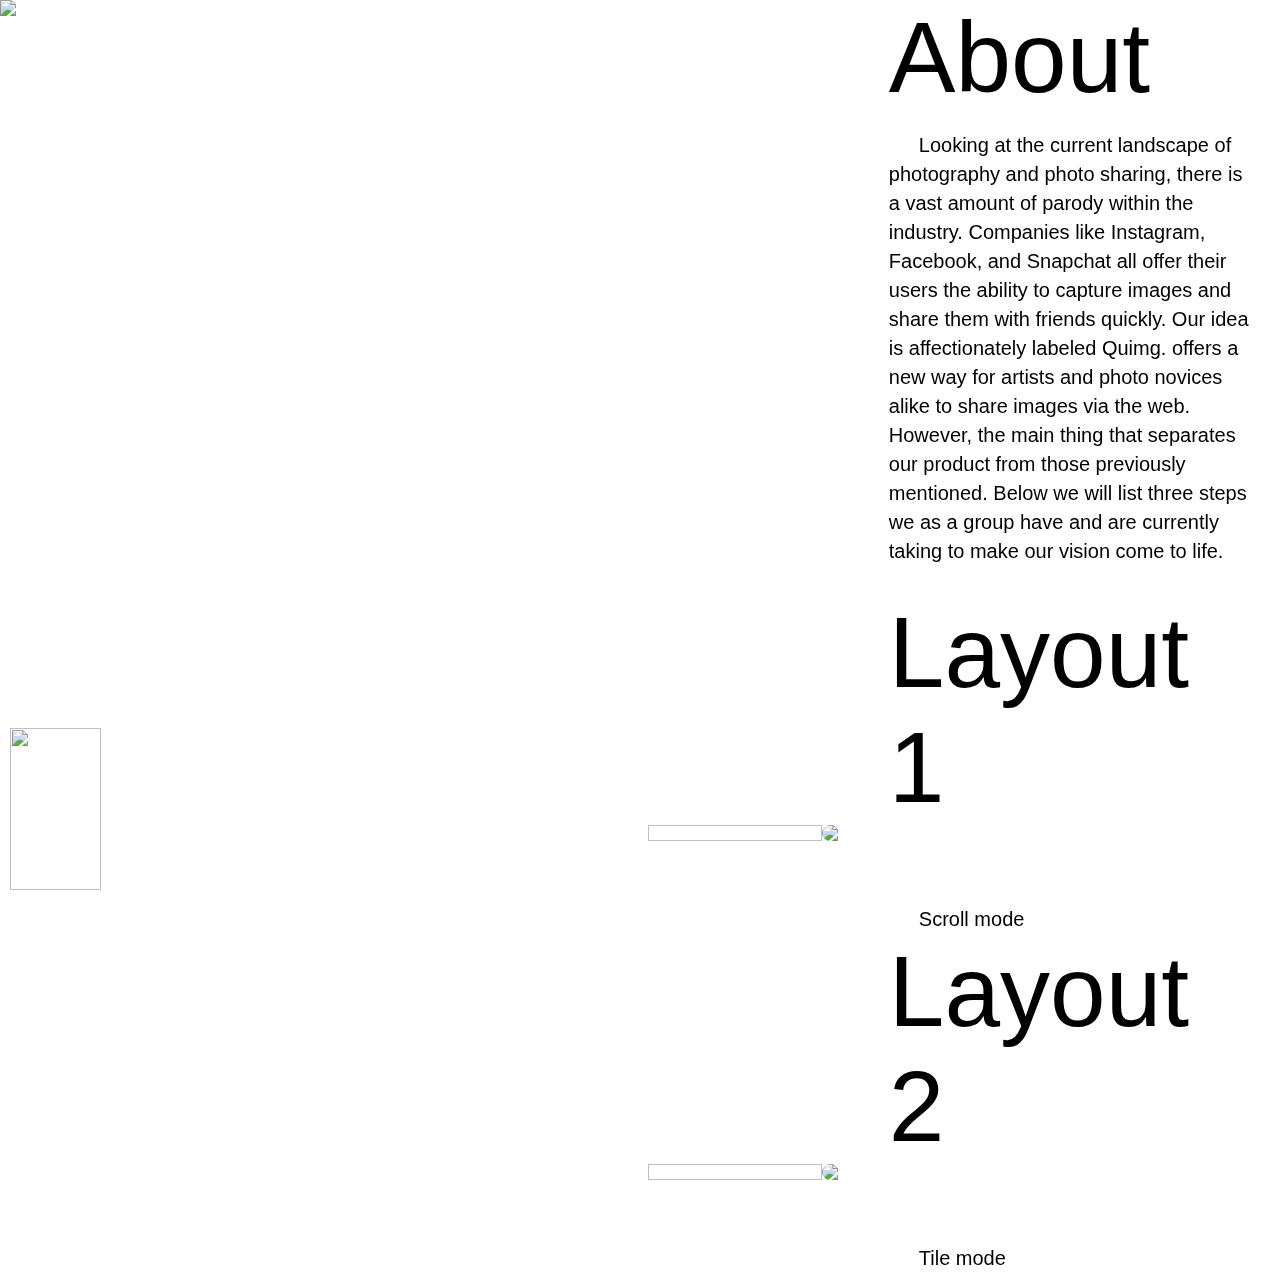
==== main/index.html @ a60102f3 "push" ====
<!DOCTYPE html>
<html>
<head>
	<title>Quimg</title>
	<link rel="stylesheet" type="text/css" href="css/site.css">
</head>
<body>

	<div id="flexbox">
		<div id="flex-left">
			<img src="img/1 (4).jpg" id="main_image">
			<img src="img/1 (5).jpg" id="portal">
			<p>
				Quimg
				<br>
			<p>
		</div>

		<div id="flex-spacer">
		</div>

		<div id="flex-right">
			<p class="titles"> About <p>
			<p class="body"> Looking at the current landscape of photography and photo sharing, there is a vast amount of parody within the industry. Companies like Instagram, Facebook, and Snapchat all offer their users the ability to capture images and share them with friends quickly. Our idea is affectionately labeled Quimg. offers a new way for artists and photo novices alike to share images via the web. However, the main thing that separates our product from those previously mentioned. Below we will list three steps we as a group have and are currently taking to make our vision come to life.

				<br>
				<br>
			</p>

			<p class="titles"> Layout 1 </p>
			<div class="images_container">
				<img scr="img/1 (1).jpg"	class="image_thumb">
				<img src="img/1 (2).jpg" class="image_link" href="">
			</div>
			<p class="body"> Scroll mode
			</p>

			<p class="titles">Layout 2 </p>
			<div class="images_container">
				<img scr="img/1 .jpg"	class="image_thumb">
				<img src="img/1 (3).jpg" class="image_link">
			</div>
			<p class="body"> Tile mode
			</p>


</div>
</body>
</html>
---- main/css/site.css ----
body {
  margin: 0px
}
/** Main  **/
#flexbox {
  display:flex;
  flex:row;
}

/*Left section */
#flex-left {
  width: 47%;
  height: 100%
}

#flex-left #main_image {
  width: 50%;
  height: auto;
  max-height: 100vh;
  position: fixed;
  z-index: -1;
}

#flex-left p {
  font-size: 128px;
  font-family: Arial, Helvetica, sans-serif;
  color: white;
  position: fixed;
}

#flex-spacer {
  width: 47%;
}

/*Marginal left content */
#portal {
  width:91px;
  height:162px;
  position: fixed;
  bottom: 10px;
  left: 10px;
}

/*Right Section */
#flex-right {
  width: 53%;
  position: relative;
  margin: 0 30px 0 0;

}
/* Marginal right content */

.titles {
  font-size: 100px;
  font-family: Arial, Helvetica, sans-serif;
  margin: 0px 0px 0px 40%;
}

.body {
  font-family: 'Arial';
  font-style: normal;
  font-weight: 400;
  font-size: 20px;
  line-height: 29px;
  margin: 0px 0px 0px 40%;
  text-indent: 30px;
}

/*------------------*/
.images_container {
  display: flex;
  margin: 0px 0px 64px 0px;
  float: right;
}

.image_link {
  margin: 0px 0px 0px 0px;
  width: 428px;
  border-radius: 40px
}

.image_thumb {
  width: 174px;
  xheight: 100px;
  xmargin: 0px 130px 0px 15px;
  xborder-radius: 60px;

}

li {
  margin: 0px 0px 0px 40%;
  list-style-type: square;
  font-size: 12px;
}
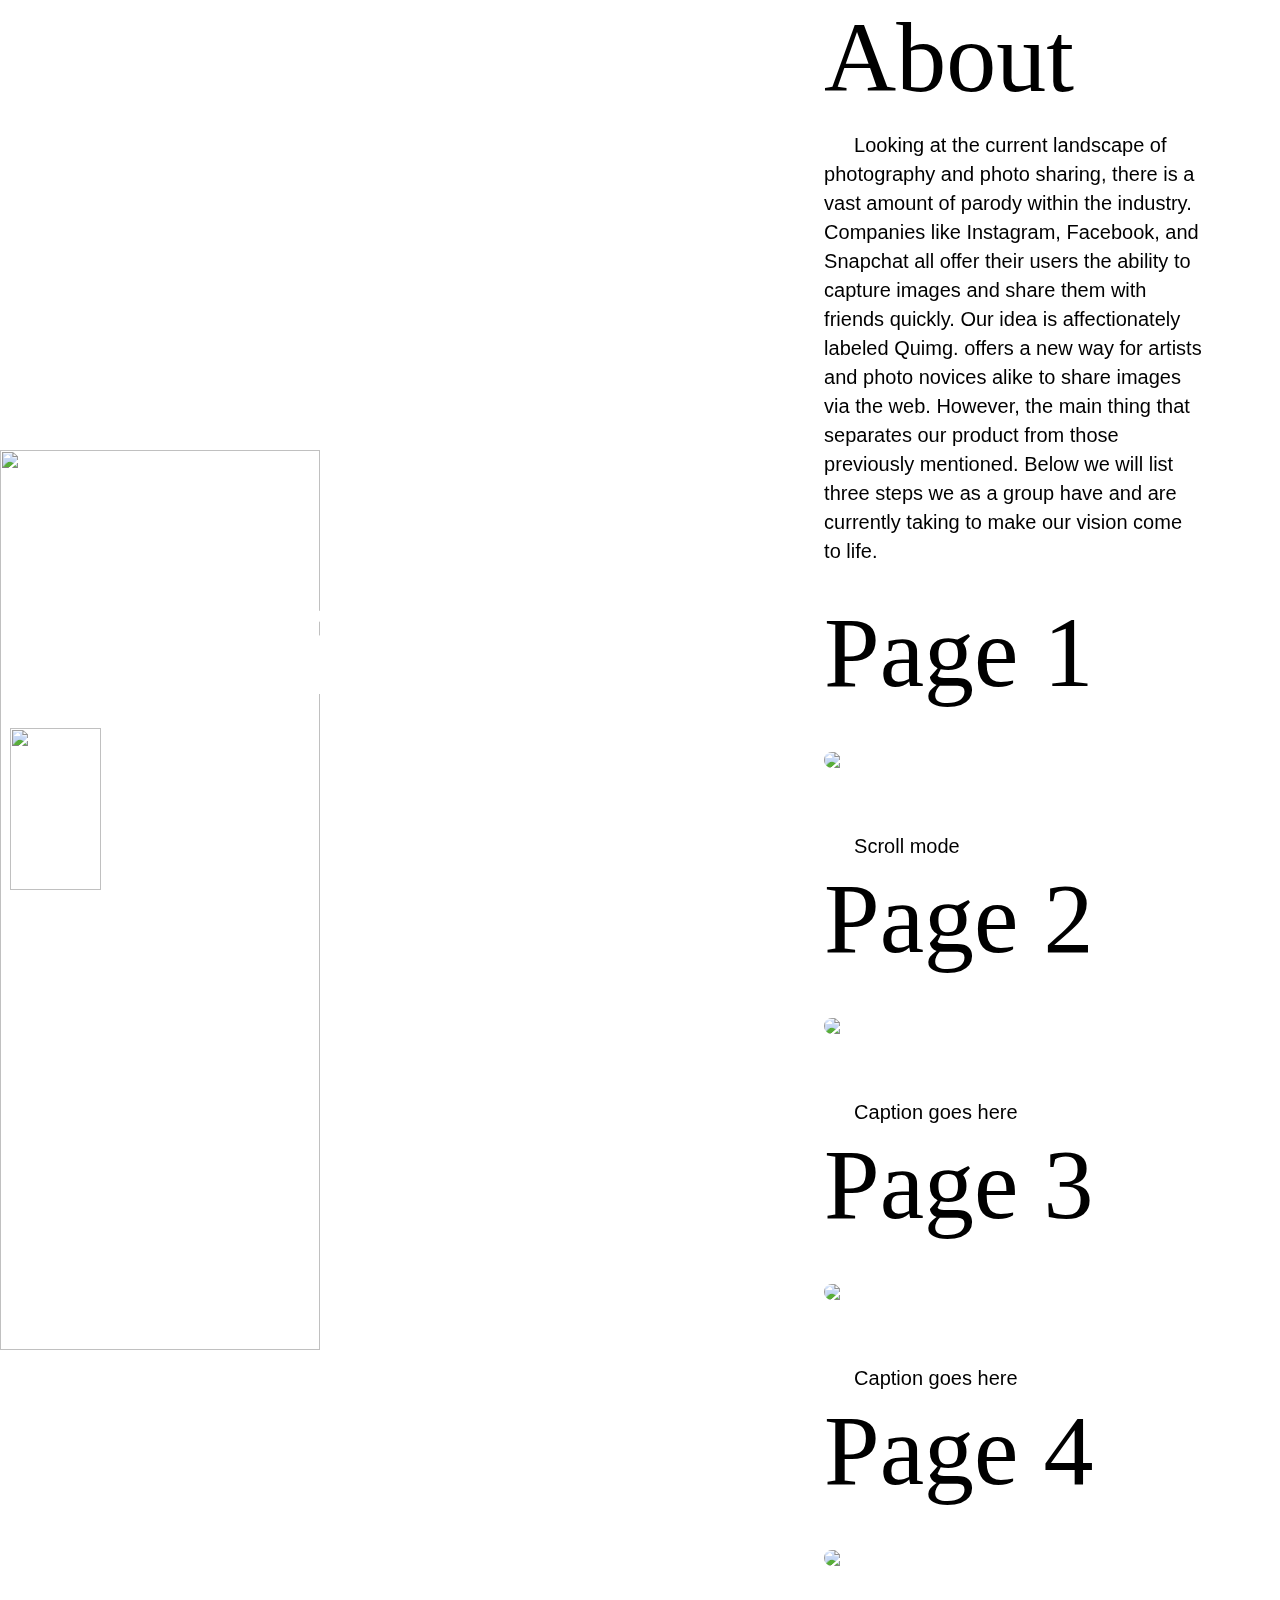
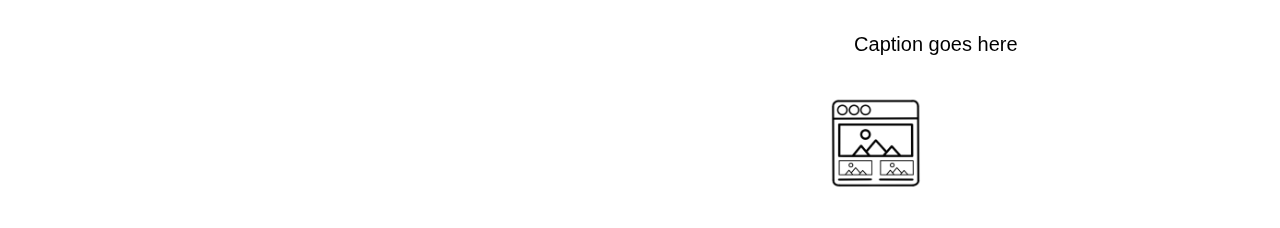
==== commit 9ec4bfea: "update" ====
--- a/main/index.html
+++ b/main/index.html
@@ -3,6 +3,16 @@
 <head>
 	<title>Quimg</title>
 	<link rel="stylesheet" type="text/css" href="css/site.css">
+	<script src="https://code.jquery.com/jquery-3.5.1.min.js"></script>
+	<script src="js/site.js" defer> </script>
+	
+	<link
+				rel="stylesheet"
+				href="https://cdnjs.cloudflare.com/ajax/libs/font-awesome/6.0.0-beta2/css/all.min.css"
+				integrity="sha512-YWzhKL2whUzgiheMoBFwW8CKV4qpHQAEuvilg9FAn5VJUDwKZZxkJNuGM4XkWuk94WCrrwslk8yWNGmY1EduTA=="
+				crossorigin="anonymous"
+				referrerpolicy="no-referrer"
+		/>
 </head>
 <body>
 
@@ -10,9 +20,8 @@
 		<div id="flex-left">
 			<img src="img/1 (4).jpg" id="main_image">
 			<img src="img/1 (5).jpg" id="portal">
-			<p>
+			<p id="title">
 				Quimg
-				<br>
 			<p>
 		</div>
 
@@ -27,23 +36,59 @@
 				<br>
 			</p>
 
-			<p class="titles"> Layout 1 </p>
+			<p class="titles"> Page 1 </p>
 			<div class="images_container">
-				<img scr="img/1 (1).jpg"	class="image_thumb">
-				<img src="img/1 (2).jpg" class="image_link" href="">
+				<img src="img/1 (2).jpg" id="photo1" class="image_link" href="">
 			</div>
 			<p class="body"> Scroll mode
 			</p>
 
-			<p class="titles">Layout 2 </p>
+			<p class="titles">Page 2 </p>
 			<div class="images_container">
-				<img scr="img/1 .jpg"	class="image_thumb">
-				<img src="img/1 (3).jpg" class="image_link">
+				<img src="img/1 (3).jpg" id="photo2" class="image_link" >
 			</div>
-			<p class="body"> Tile mode
+			<p class="body"> Caption goes here
 			</p>
 
+			<p class="titles">Page 3 </p>
+			<div class="images_container">
+				<img src="img/1 (4).jpg" id="photo3" class="image_link">
+			</div>
+			<p class="body"> Caption goes here
+			</p>
 
+			<p class="titles">Page 4 </p>
+			<div class="images_container">
+				<img src="img/1 (5).jpg" id="photo4" class="image_link">
+			</div>
+			<p class="body"> Caption goes here
+			</p>
+
+			<div class="text-container">
+				<figure tabindex="-1">
+					  <img id="icon" src="img/icon.png" />
+	
+					  <nav class="menu">
+						<ul>
+							<li>
+								<input type="file" id="image_input" accept="image/png, image/jpg, image/gif,">
+							</li>
+							<li>
+								<input type="file" id="image_input2" accept="image/png, image/jpg, image/gif,">
+							</li>
+							<li>
+								<input type="file" id="image_input3" accept="image/png, image/jpg, image/gif,">
+							</li>
+							<li>
+								<input type="file" id="image_input4" accept="image/png, image/jpg, image/gif,">
+							</li>
+							<li>
+								<input type="file" id="image_input5" accept="image/png, image/jpg, image/gif,">
+							</li>
+						</ul>
+					  </nav>
+				</figure>
+			</div>
 </div>
 </body>
 </html>
--- a/main/css/site.css
+++ b/main/css/site.css
@@ -1,6 +1,8 @@
 body {
-  margin: 0px
+  margin: 0px;
+  overflow-x: hidden;
 }
+
 /** Main  **/
 #flexbox {
   display:flex;
@@ -10,27 +12,26 @@
 /*Left section */
 #flex-left {
   width: 47%;
-  height: 100%
+  height: 100vh;
+  align-content: center;
 }
 
 #flex-left #main_image {
   width: 50%;
-  height: auto;
-  max-height: 100vh;
+  height: 100vh;
   position: fixed;
   z-index: -1;
 }
 
 #flex-left p {
   font-size: 128px;
-  font-family: Arial, Helvetica, sans-serif;
   color: white;
   position: fixed;
 }
 
 #flex-spacer {
-  width: 47%;
-}
+  width: 40%;
+} 
 
 /*Marginal left content */
 #portal {
@@ -41,6 +42,12 @@
   left: 10px;
 }
 
+#title {
+  margin:10% 10% 10% 25%;
+  transform: translateX(-50%);
+  font-family: Georgia, 'Times New Roman', Times, serif;
+}
+
 /*Right Section */
 #flex-right {
   width: 53%;
@@ -48,12 +55,13 @@
   margin: 0 30px 0 0;
 
 }
+
 /* Marginal right content */
 
 .titles {
   font-size: 100px;
-  font-family: Arial, Helvetica, sans-serif;
-  margin: 0px 0px 0px 40%;
+  font-family: Georgia, 'Times New Roman', Times, serif;
+  margin: 0px 10% 0px 10%;
 }
 
 .body {
@@ -62,16 +70,10 @@
   font-weight: 400;
   font-size: 20px;
   line-height: 29px;
-  margin: 0px 0px 0px 40%;
+  margin: 0px 10% 0px 10%;
   text-indent: 30px;
 }
-
 /*------------------*/
-.images_container {
-  display: flex;
-  margin: 0px 0px 64px 0px;
-  float: right;
-}
 
 .image_link {
   margin: 0px 0px 0px 0px;
@@ -79,16 +81,30 @@
   border-radius: 40px
 }
 
-.image_thumb {
-  width: 174px;
-  xheight: 100px;
-  xmargin: 0px 130px 0px 15px;
-  xborder-radius: 60px;
-
-}
-
 li {
   margin: 0px 0px 0px 40%;
   list-style-type: square;
   font-size: 12px;
 }
+
+.images_container {
+  display: flex;
+  margin: 42px 10% 64px 10%;
+}
+
+figure {
+  display: flex;
+}
+
+#icon {
+  width:30%;
+  margin: auto;
+}
+
+.menu {
+  visibility: hidden;
+}
+
+.menu-active {
+  visibility: visible;
+}
